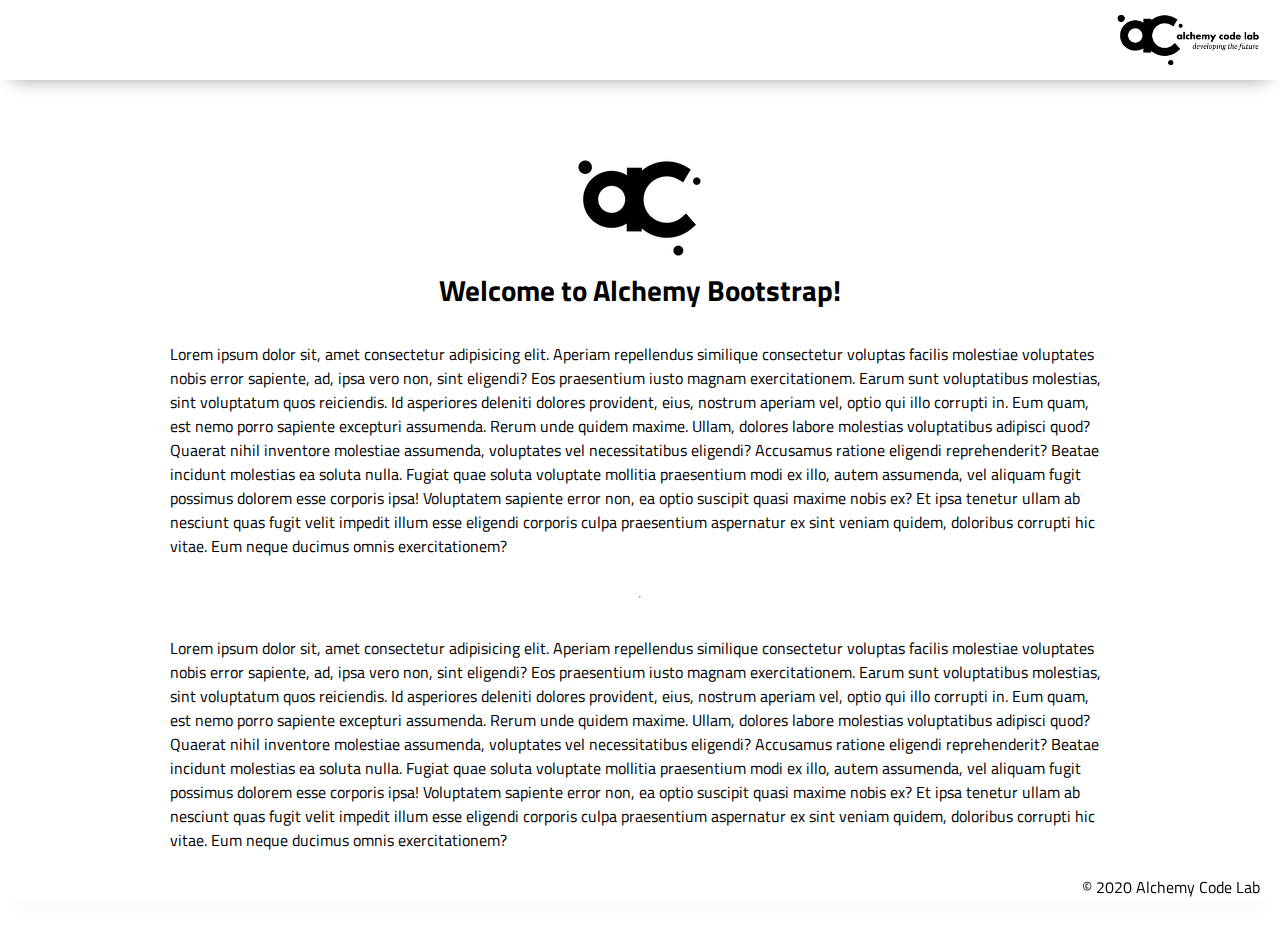
==== index.html @ e62df0ac "Initial commit" ====
<!DOCTYPE html>
<html lang="en">

<head>
    <meta charset="UTF-8">
    <meta name="viewport" content="width=device-width, initial-scale=1.0">
    <meta http-equiv="X-UA-Compatible" content="ie=edge">
    <link href="https://fonts.googleapis.com/css2?family=Titillium+Web:wght@300&display=swap" rel="stylesheet">
    <link rel="stylesheet" href="./styles/reset.css">
    <link rel="stylesheet" href="./styles/style.css">
    <link rel="stylesheet" href="./styles/home.css">
    <title>Document</title>
</head>

<body>
    <header>
        <div class="gutter-right logo">
            <img src="assets/big-logo.png" />
        </div>
    </header>
    <main>
        <section class="main-section">
            <img class="main-logo" src="./assets/alchemy-logo.png" />
            <h2>
                Welcome to Alchemy Bootstrap!
            </h2>

            <p>
                Lorem ipsum dolor sit, amet consectetur adipisicing elit. Aperiam repellendus similique consectetur
                voluptas facilis molestiae voluptates nobis error sapiente, ad, ipsa vero non, sint eligendi? Eos
                praesentium iusto magnam exercitationem.
                Earum sunt voluptatibus molestias, sint voluptatum quos reiciendis. Id asperiores deleniti dolores
                provident, eius, nostrum aperiam vel, optio qui illo corrupti in. Eum quam, est nemo porro sapiente
                excepturi assumenda.
                Rerum unde quidem maxime. Ullam, dolores labore molestias voluptatibus adipisci quod? Quaerat nihil
                inventore molestiae assumenda, voluptates vel necessitatibus eligendi? Accusamus ratione eligendi
                reprehenderit? Beatae incidunt molestias ea soluta nulla.
                Fugiat quae soluta voluptate mollitia praesentium modi ex illo, autem assumenda, vel aliquam fugit
                possimus dolorem esse corporis ipsa! Voluptatem sapiente error non, ea optio suscipit quasi maxime nobis
                ex?
                Et ipsa tenetur ullam ab nesciunt quas fugit velit impedit illum esse eligendi corporis culpa
                praesentium aspernatur ex sint veniam quidem, doloribus corrupti hic vitae. Eum neque ducimus omnis
                exercitationem?
            </p>
            <hr />
            <p>
                Lorem ipsum dolor sit, amet consectetur adipisicing elit. Aperiam repellendus similique consectetur
                voluptas facilis molestiae voluptates nobis error sapiente, ad, ipsa vero non, sint eligendi? Eos
                praesentium iusto magnam exercitationem.
                Earum sunt voluptatibus molestias, sint voluptatum quos reiciendis. Id asperiores deleniti dolores
                provident, eius, nostrum aperiam vel, optio qui illo corrupti in. Eum quam, est nemo porro sapiente
                excepturi assumenda.
                Rerum unde quidem maxime. Ullam, dolores labore molestias voluptatibus adipisci quod? Quaerat nihil
                inventore molestiae assumenda, voluptates vel necessitatibus eligendi? Accusamus ratione eligendi
                reprehenderit? Beatae incidunt molestias ea soluta nulla.
                Fugiat quae soluta voluptate mollitia praesentium modi ex illo, autem assumenda, vel aliquam fugit
                possimus dolorem esse corporis ipsa! Voluptatem sapiente error non, ea optio suscipit quasi maxime nobis
                ex?
                Et ipsa tenetur ullam ab nesciunt quas fugit velit impedit illum esse eligendi corporis culpa
                praesentium aspernatur ex sint veniam quidem, doloribus corrupti hic vitae. Eum neque ducimus omnis
                exercitationem?
            </p>

        </section>
    </main>
    <footer>
        <div class="copy gutter-right">&copy; 2020 Alchemy Code Lab</div>
    </footer>

    <script type="module" src="./app.js"></script>
</body>

</html>
---- styles/style.css ----
body {
    /* https://coolors.co/generate and click export -> scss to get the colors to copy and paste below*/
    /* --color1: hsla(349, 69%, 76%, 1);
    --color2: hsla(207, 67%, 44%, 1);
    --color3: hsla(200, 61%, 56%, 1);
    --color4: hsla(187, 41%, 94%, 1);
    --color5: hsla(170, 28%, 95%, 1); */

    /* --color1: hsla(45, 86%, 83%, 1);
    --color2: hsla(135, 65%, 98%, 1);
    --color3: hsla(315, 37%, 86%, 1);
    --color4: hsla(45, 73%, 98%, 1);
    --color5: hsla(224, 40%, 79%, 1); */
    
    --header-height: 80px;
    --shadow: 0px 10px 20px -12px rgba(0,0,0,0.45);
    --gutter: 30px;
    --footer-height: 25px;
    
    font-family: 'Titillium Web', sans-serif;
    background-color: var(--color2);
}

main {
    display: flex;
    flex-direction: column;
    justify-content: center;
    align-items: center;
    margin-bottom: calc(var(--footer-height));
}

section {
    background-color: var(--color5);
    width: 1000px;
    max-width: 80%;
    display: flex;
    flex-direction: column;
    justify-content: center;
    align-items: center;
    padding-top: var(--gutter);
    padding-bottom: var(--gutter);
    margin-top: var(--gutter);
    margin-bottom: var(--gutter);
    border: solid 2px var(--color1);
}

header {
    display: flex;
    justify-content: flex-end;
    background-color: var(--color3);
    height: var(--header-height);
    box-shadow: var(--shadow);
}

footer {
    display: flex;
    justify-content: flex-end;
    background-color: var(--color3);
    box-shadow: var(--shadow);
}


h2 {
    font-size: 1.8rem;
    font-weight: bold;
}

.gutter-right {
    margin-right: 20px;
}

.main-logo {
    animation: pulse 5s infinite ease-in-out;
}

header img {
    height: var(--header-height);
}

p {
    margin: var(--gutter);
}
  
footer {
    position: fixed;
    width: 100%;
    bottom: 0;
    height: var(--footer-height);
    display: flex;
    justify-content: flex-end;
    background-color: var(--color3);
    box-shadow: var(--shadow);
}
  
  @keyframes pulse {
    20% {
      transform: rotate3d(-10, -10, -10, 50deg) scale(1.2);
    }

    40% {
        transform: rotate3d(10, 10, -10, 50deg) scale(1);
    }

    60% {
        transform: rotate3d(-10, 10, 10, 50deg) scale(1.2);
      }

    80% {
        transform: rotate3d(10, 10, 10, 50deg) scale(1);
    }

  }
---- styles/home.css ----
/* add home page styles here */
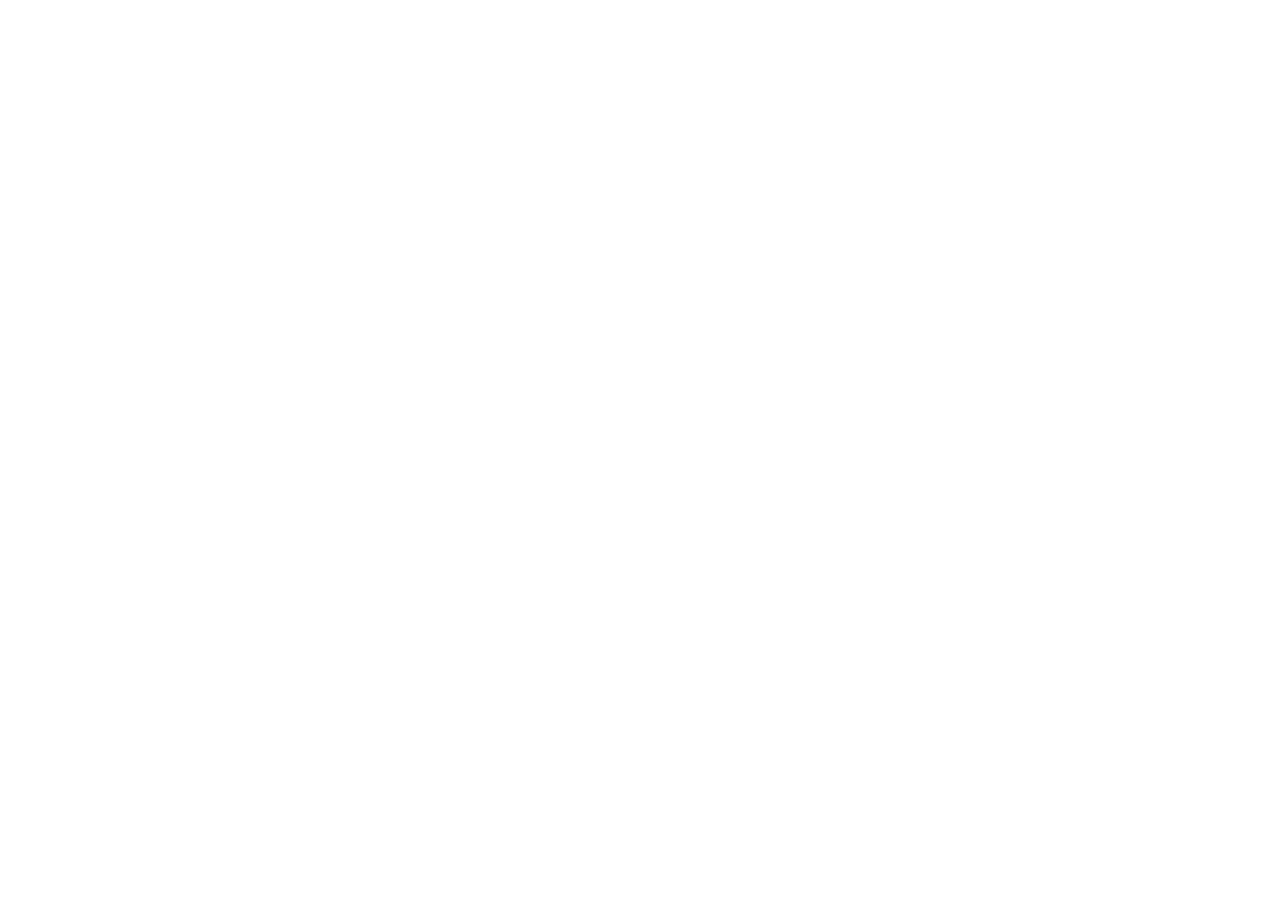
==== commit ca9f6f80: "working localstorage functions" ====
--- a/index.html
+++ b/index.html
@@ -14,57 +14,16 @@
 
 <body>
     <header>
-        <div class="gutter-right logo">
-            <img src="assets/big-logo.png" />
-        </div>
+       
     </header>
     <main>
         <section class="main-section">
-            <img class="main-logo" src="./assets/alchemy-logo.png" />
-            <h2>
-                Welcome to Alchemy Bootstrap!
-            </h2>
-
-            <p>
-                Lorem ipsum dolor sit, amet consectetur adipisicing elit. Aperiam repellendus similique consectetur
-                voluptas facilis molestiae voluptates nobis error sapiente, ad, ipsa vero non, sint eligendi? Eos
-                praesentium iusto magnam exercitationem.
-                Earum sunt voluptatibus molestias, sint voluptatum quos reiciendis. Id asperiores deleniti dolores
-                provident, eius, nostrum aperiam vel, optio qui illo corrupti in. Eum quam, est nemo porro sapiente
-                excepturi assumenda.
-                Rerum unde quidem maxime. Ullam, dolores labore molestias voluptatibus adipisci quod? Quaerat nihil
-                inventore molestiae assumenda, voluptates vel necessitatibus eligendi? Accusamus ratione eligendi
-                reprehenderit? Beatae incidunt molestias ea soluta nulla.
-                Fugiat quae soluta voluptate mollitia praesentium modi ex illo, autem assumenda, vel aliquam fugit
-                possimus dolorem esse corporis ipsa! Voluptatem sapiente error non, ea optio suscipit quasi maxime nobis
-                ex?
-                Et ipsa tenetur ullam ab nesciunt quas fugit velit impedit illum esse eligendi corporis culpa
-                praesentium aspernatur ex sint veniam quidem, doloribus corrupti hic vitae. Eum neque ducimus omnis
-                exercitationem?
-            </p>
-            <hr />
-            <p>
-                Lorem ipsum dolor sit, amet consectetur adipisicing elit. Aperiam repellendus similique consectetur
-                voluptas facilis molestiae voluptates nobis error sapiente, ad, ipsa vero non, sint eligendi? Eos
-                praesentium iusto magnam exercitationem.
-                Earum sunt voluptatibus molestias, sint voluptatum quos reiciendis. Id asperiores deleniti dolores
-                provident, eius, nostrum aperiam vel, optio qui illo corrupti in. Eum quam, est nemo porro sapiente
-                excepturi assumenda.
-                Rerum unde quidem maxime. Ullam, dolores labore molestias voluptatibus adipisci quod? Quaerat nihil
-                inventore molestiae assumenda, voluptates vel necessitatibus eligendi? Accusamus ratione eligendi
-                reprehenderit? Beatae incidunt molestias ea soluta nulla.
-                Fugiat quae soluta voluptate mollitia praesentium modi ex illo, autem assumenda, vel aliquam fugit
-                possimus dolorem esse corporis ipsa! Voluptatem sapiente error non, ea optio suscipit quasi maxime nobis
-                ex?
-                Et ipsa tenetur ullam ab nesciunt quas fugit velit impedit illum esse eligendi corporis culpa
-                praesentium aspernatur ex sint veniam quidem, doloribus corrupti hic vitae. Eum neque ducimus omnis
-                exercitationem?
-            </p>
+           
 
         </section>
     </main>
     <footer>
-        <div class="copy gutter-right">&copy; 2020 Alchemy Code Lab</div>
+        
     </footer>
 
     <script type="module" src="./app.js"></script>
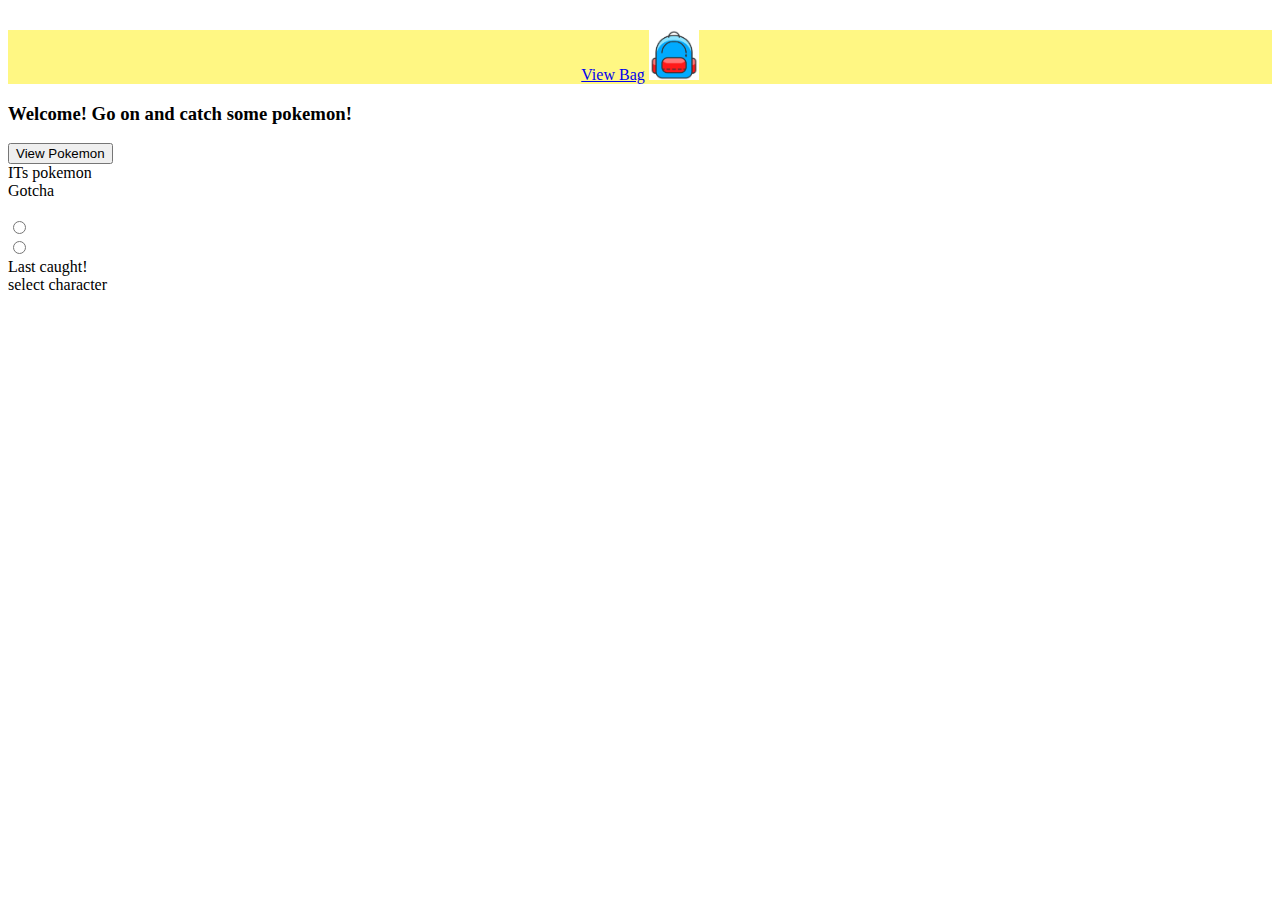
==== commit 2382ac5f: "changed logic, added more js, html, some css, code works ok" ====
--- a/index.html
+++ b/index.html
@@ -14,11 +14,43 @@
 
 <body>
     <header>
+
+       <span>
+            <a href="collection">View Bag</a>
+            <img src="./assets/bag.png" alt="bag logo" id="bag-logo">
+        </span>
        
     </header>
     <main>
+        <h3>Welcome! Go on and catch some pokemon!</h3>
+        <button id="view-pokemon-btn">View Pokemon</button>
         <section class="main-section">
-           
+
+            <span>ITs pokemon</span>
+
+            <span id="catch-message">Gotcha</span>
+            <br>
+
+            <section>
+                <div id="pokemon-one"><input type="radio" name="pokemon"></div>
+                <div id="pokemon-two"><input type="radio" name="pokemon"></div>
+                
+            </section>
+
+            <section>
+
+                <div id="last-caught-container">
+                    <span id="last-caught-messsage">Last caught!</span>
+                    <span id="last-caught-pokemon-name"></span>
+                    <img src="" alt="" id="last-caught-pokemon-image">
+                </div>
+
+                <div id="character-container">
+                    <div id="character-selection">select character</div>
+                </div>
+
+            </section>
+        
 
         </section>
     </main>
--- a/styles/style.css
+++ b/styles/style.css
@@ -0,0 +1,22 @@
+header{
+
+    display: flex;
+    flex-direction: row;
+    justify-content: space-evenly;
+    background-color: rgb(255, 247, 131);
+    width: 100%;
+    margin-top: 30px;
+}
+
+#bag-logo{
+
+    height: 50px;
+    width: 50px;
+    background-color: green;
+}
+
+.main-section{
+    display: flex;
+    flex-direction: column;
+    justify-content: center;
+}
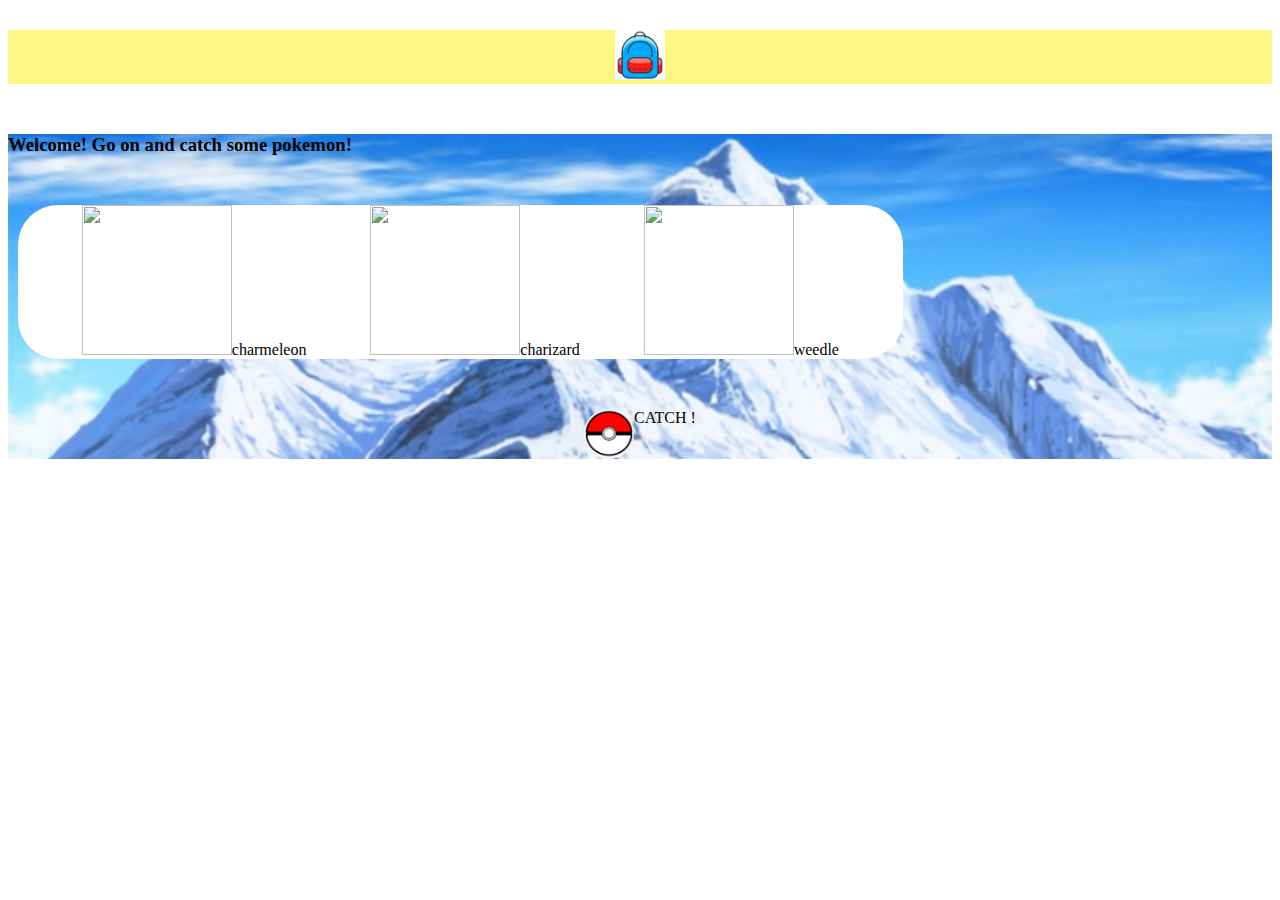
==== commit f9e5db83: "still working on getting cart page and styling main page." ====
--- a/index.html
+++ b/index.html
@@ -16,43 +16,32 @@
     <header>
 
        <span>
-            <a href="collection">View Bag</a>
-            <img src="./assets/bag.png" alt="bag logo" id="bag-logo">
+            <a href="./bag/bag.html"><img src="./assets/bag.png" alt="bag logo" id="bag-logo"></a>          
+            
         </span>
        
     </header>
     <main>
         <h3>Welcome! Go on and catch some pokemon!</h3>
-        <button id="view-pokemon-btn">View Pokemon</button>
+        
         <section class="main-section">
-
-            <span>ITs pokemon</span>
-
-            <span id="catch-message">Gotcha</span>
-            <br>
-
-            <section>
-                <div id="pokemon-one"><input type="radio" name="pokemon"></div>
-                <div id="pokemon-two"><input type="radio" name="pokemon"></div>
-                
+            <section id="pokemon-container">
+                <label id="pokemon-one"></label>
+                <label id="pokemon-two"></label>
+                <label id="pokemon-three"></label>
             </section>
 
             <section>
-
                 <div id="last-caught-container">
-                    <span id="last-caught-messsage">Last caught!</span>
-                    <span id="last-caught-pokemon-name"></span>
-                    <img src="" alt="" id="last-caught-pokemon-image">
-                </div>
-
-                <div id="character-container">
-                    <div id="character-selection">select character</div>
-                </div>
-
+                    <span id="last-caught-messsage"></span>
+                    <span id="last-caught-pokemon-name"></span>   
+                </div> 
             </section>
+        <div id="button-container">
+        <img src="./assets/pokeball.png" id="view-pokemon-btn">CATCH !</img>
+        </div>
+        </section> 
         
-
-        </section>
     </main>
     <footer>
         
--- a/styles/style.css
+++ b/styles/style.css
@@ -6,13 +6,14 @@
     background-color: rgb(255, 247, 131);
     width: 100%;
     margin-top: 30px;
+    margin-bottom: 50px;
 }
 
 #bag-logo{
 
     height: 50px;
     width: 50px;
-    background-color: green;
+    
 }
 
 .main-section{
@@ -20,3 +21,76 @@
     flex-direction: column;
     justify-content: center;
 }
+
+#pokemon-container{
+
+    display: flex;
+    flex-direction: row;
+    justify-content: space-evenly;
+    margin-left: 10px;
+    margin-top: 30px;
+    width: 70%;
+    background-color: white;
+    border-radius: 40px;
+   
+
+}
+
+#last-caught-container{
+
+display: flex;
+flex-direction: column;
+justify-content: center;
+margin-top: 50px;
+width: 150px;
+background-color: white;
+border-radius: 10px;
+margin-left: 20px;
+
+}
+
+#last-caught-messsage{
+
+    font-weight: bold;
+}
+
+
+input[type="radio"]:not(:checked) + img:hover{
+
+
+    opacity: 50%;
+}
+input[type="radio"] {
+    display: none;
+  }
+  input[type="radio"]:checked + img {
+    border: 5px solid rgb(255, 202, 56);
+    border-radius: 50%;
+  }
+  
+  #button-container{
+
+    display: flex;
+    flex-direction: row;
+    justify-content: center;
+    
+  }
+
+  #last-caught-pokemon-name{
+  display: flex;
+  flex-direction: column;
+
+  }
+  #view-pokemon-btn{
+border-radius: 50%;
+height: 50px;
+width: 50px;
+
+  }
+
+ main{
+      background-image: url('../assets/mountain.png');
+      background-repeat: no-repeat;
+      background-size: cover;
+
+  }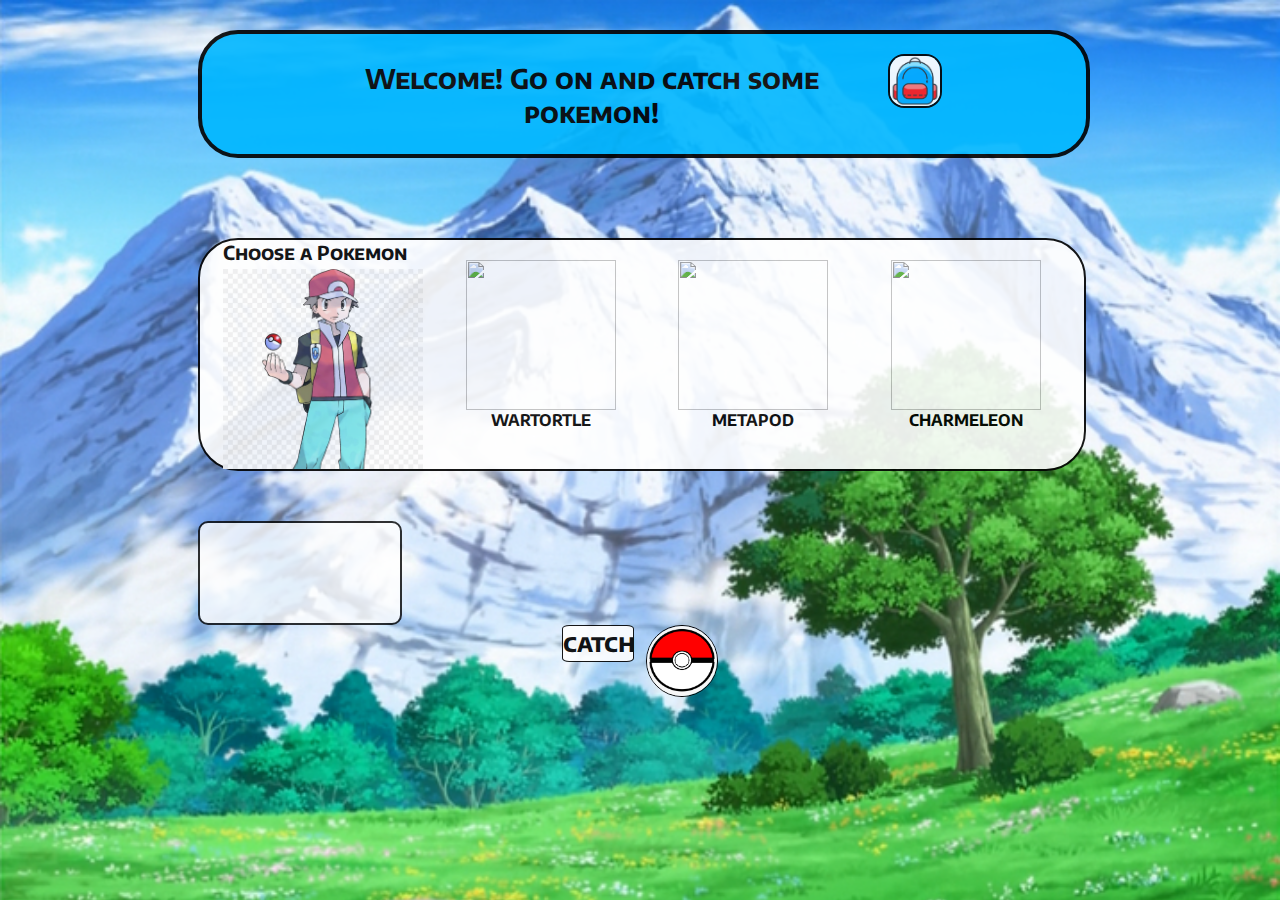
==== commit b060dba5: "working code without cart or track all seen/limit to 10" ====
--- a/index.html
+++ b/index.html
@@ -9,6 +9,9 @@
     <link rel="stylesheet" href="./styles/reset.css">
     <link rel="stylesheet" href="./styles/style.css">
     <link rel="stylesheet" href="./styles/home.css">
+    <link rel="preconnect" href="https://fonts.googleapis.com">
+<link rel="preconnect" href="https://fonts.gstatic.com" crossorigin>
+<link href="https://fonts.googleapis.com/css2?family=Encode+Sans+SC:wght@300&display=swap" rel="stylesheet">
     <title>Document</title>
 </head>
 
@@ -17,15 +20,21 @@
 
        <span>
             <a href="./bag/bag.html"><img src="./assets/bag.png" alt="bag logo" id="bag-logo"></a>          
-            
+            <h3>Welcome! Go on and catch some pokemon!</h3>
         </span>
        
     </header>
     <main>
-        <h3>Welcome! Go on and catch some pokemon!</h3>
+        
         
         <section class="main-section">
+            
             <section id="pokemon-container">
+                <section>
+                <span id="choose-message">Choose a Pokemon</span>
+                <div id="choose"></div>
+            </section>
+                
                 <label id="pokemon-one"></label>
                 <label id="pokemon-two"></label>
                 <label id="pokemon-three"></label>
@@ -38,7 +47,8 @@
                 </div> 
             </section>
         <div id="button-container">
-        <img src="./assets/pokeball.png" id="view-pokemon-btn">CATCH !</img>
+            <span id="catch">catch</span>
+        <img src="./assets/pokeball.png" id="view-pokemon-btn"></img>
         </div>
         </section> 
         
--- a/styles/style.css
+++ b/styles/style.css
@@ -1,96 +1,163 @@
 header{
-
     display: flex;
     flex-direction: row;
     justify-content: space-evenly;
-    background-color: rgb(255, 247, 131);
-    width: 100%;
+    background-color: rgb(0, 183, 255);
+    width: 70%;
+    height: 120px;
     margin-top: 30px;
     margin-bottom: 50px;
+    text-align: center;
+    margin-left: 15%;
+    border-radius: 40px;
+    border-color: black;
+    border-width: 4px;
+    border-style: solid;
+    opacity: 0.9;
 }
-
 #bag-logo{
-
     height: 50px;
     width: 50px;
-    
+    float: right;
+    margin-left: 50px;
+    margin-top: 20px;  
+    border-radius: 30%;
+    border-color: black;
+    border-width: 2px;
+    border-style: solid;
 }
-
 .main-section{
     display: flex;
     flex-direction: column;
     justify-content: center;
 }
-
 #pokemon-container{
-
     display: flex;
     flex-direction: row;
     justify-content: space-evenly;
-    margin-left: 10px;
+    margin-left: 15%;
     margin-top: 30px;
     width: 70%;
     background-color: white;
     border-radius: 40px;
-   
-
+    border-color: black;
+    border-width: 2px;
+    border-style: solid;
+    opacity: 0.9;
+}
+#last-caught-container{
+margin-top: 50px;
+width: 200px;
+height: 100px;
+background-color: white;
+border-radius: 10px;
+margin-left: 15%;
+display: flex;
+flex-direction: column;
+opacity: 0.8;
+border-color: black;
+    border-width: 2px;
+    border-style: solid;
 }
 
-#last-caught-container{
-
-display: flex;
-flex-direction: column;
-justify-content: center;
-margin-top: 50px;
-width: 150px;
-background-color: white;
-border-radius: 10px;
-margin-left: 20px;
-
+#last-caught-container:hover{
+  opacity: 1;;
+}
+#last-caught-pokemon-name{
+  margin-left: 20px;
 }
 
 #last-caught-messsage{
-
     font-weight: bold;
+    text-align: center;
+    margin-bottom: 10px;
+    font-family: Encode Sans SC;
+}
+input[type="radio"]:not(:checked) + img:hover{
+    opacity: 50%;
 }
 
-
-input[type="radio"]:not(:checked) + img:hover{
-
-
-    opacity: 50%;
-}
 input[type="radio"] {
     display: none;
   }
-  input[type="radio"]:checked + img {
-    border: 5px solid rgb(255, 202, 56);
+
+input[type="radio"]:checked + img {
+    
     border-radius: 50%;
+    background-image: url('../assets/pokeball.png');
+    background-repeat: no-repeat;
+    background-size: cover;
+
   }
-  
-  #button-container{
-
+#button-container{
     display: flex;
     flex-direction: row;
     justify-content: center;
-    
+    font-weight: bold;
+    font-family: Encode Sans SC;
+    font-size: 25px;
+   
+    color: rgb(0, 0, 0);
+  }
+  #catch{
+    background-color:white;
+    width: 70px;
+    height: 35px;
+    border-radius: 10%;
+    text-align: center;
+    border-color: black;
+    border-width: 1px;
+    border-style: solid;
+    opacity: 0.9;
   }
 
-  #last-caught-pokemon-name{
-  display: flex;
-  flex-direction: column;
-
-  }
-  #view-pokemon-btn{
-border-radius: 50%;
-height: 50px;
-width: 50px;
-
+#view-pokemon-btn{
+  border-radius: 50%;
+  height: 70px;
+  width: 70px;
+  margin-left: 1%;
+  border-color: black;
+  border-style: solid;
+  border-width: 1px;
   }
 
- main{
+#view-pokemon-btn:hover{
+    height: 60px;
+    width: 60px;
+  }
+ body{
       background-image: url('../assets/mountain.png');
       background-repeat: no-repeat;
       background-size: cover;
+  }
 
+  #pokemon-one, #pokemon-two, #pokemon-three{
+    display: flex;
+    flex-direction: column;
+    margin: 20px;
+    text-align: center;
+    font-weight: bold;
+    font-family: Encode Sans SC;
+  }
+  h3{
+    font-size: 1.7em;
+    
+    font-family: Encode Sans SC;
+   
+  }
+  #choose{
+   
+    background-image: url('../assets/characters/red.jpg'); 
+    background-repeat: no-repeat;
+    background-size:200px;
+    height: 200px;
+    width: 200px;
+    margin-top: 5px;
+  
+  }
+  #choose-message{
+    font-family: Encode Sans SC;
+    font-weight: bold;
+    font-size: larger;
+    
   }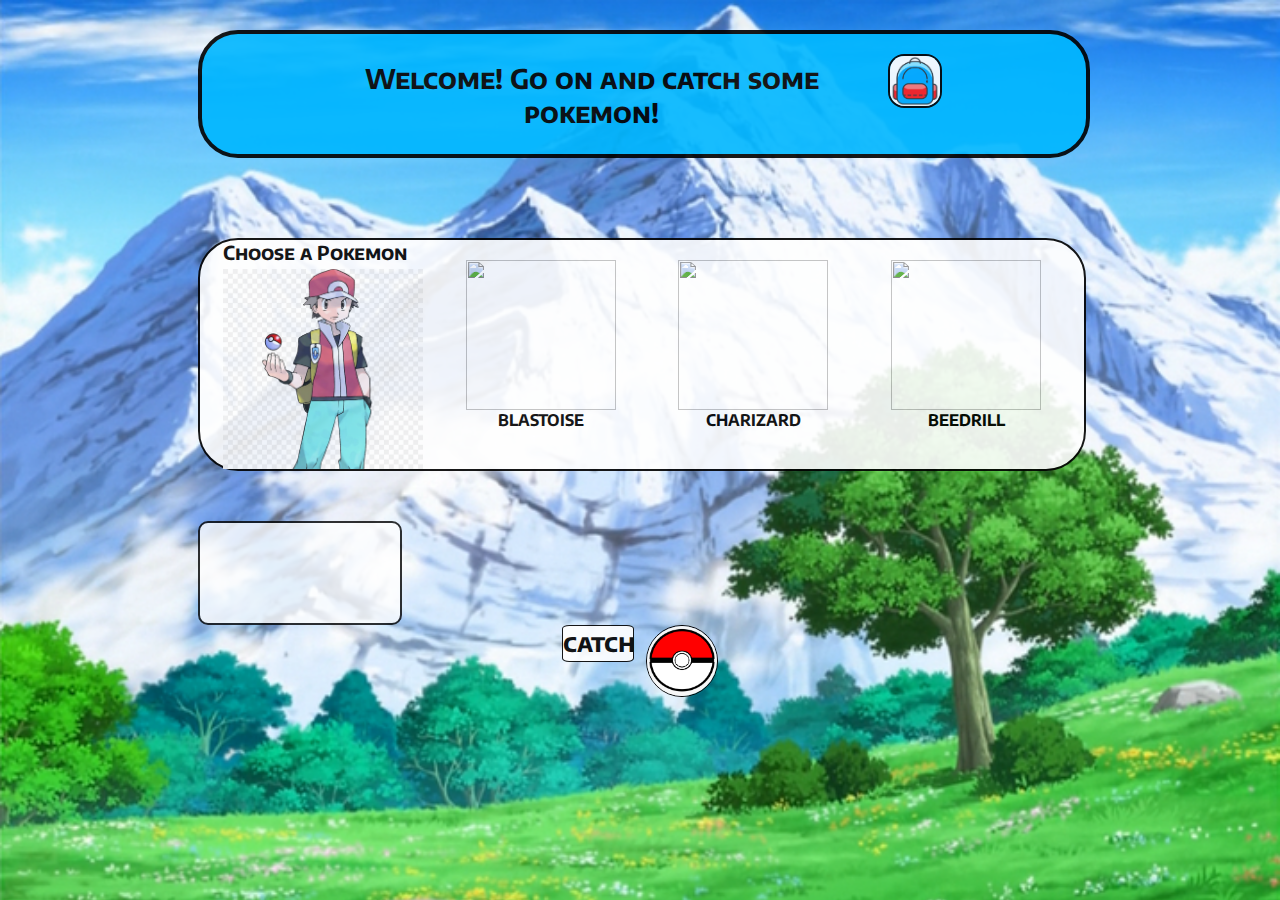
==== commit e0c404b2: "css change" ====
--- a/index.html
+++ b/index.html
@@ -44,12 +44,13 @@
                 <div id="last-caught-container">
                     <span id="last-caught-messsage"></span>
                     <span id="last-caught-pokemon-name"></span>   
-                </div> 
+                </div>
+                 <div id="button-container">
+                    <span id="catch">catch</span>
+                    <img src="./assets/pokeball.png" id="view-pokemon-btn"></img>
+                </div>
             </section>
-        <div id="button-container">
-            <span id="catch">catch</span>
-        <img src="./assets/pokeball.png" id="view-pokemon-btn"></img>
-        </div>
+        
         </section> 
         
     </main>
--- a/styles/style.css
+++ b/styles/style.css
@@ -14,6 +14,7 @@
     border-width: 4px;
     border-style: solid;
     opacity: 0.9;
+    flex-wrap: wrap;
 }
 #bag-logo{
     height: 50px;
@@ -30,6 +31,7 @@
     display: flex;
     flex-direction: column;
     justify-content: center;
+    flex-wrap: wrap;
 }
 #pokemon-container{
     display: flex;
@@ -44,6 +46,7 @@
     border-width: 2px;
     border-style: solid;
     opacity: 0.9;
+    flex-wrap: wrap;
 }
 #last-caught-container{
 margin-top: 50px;
